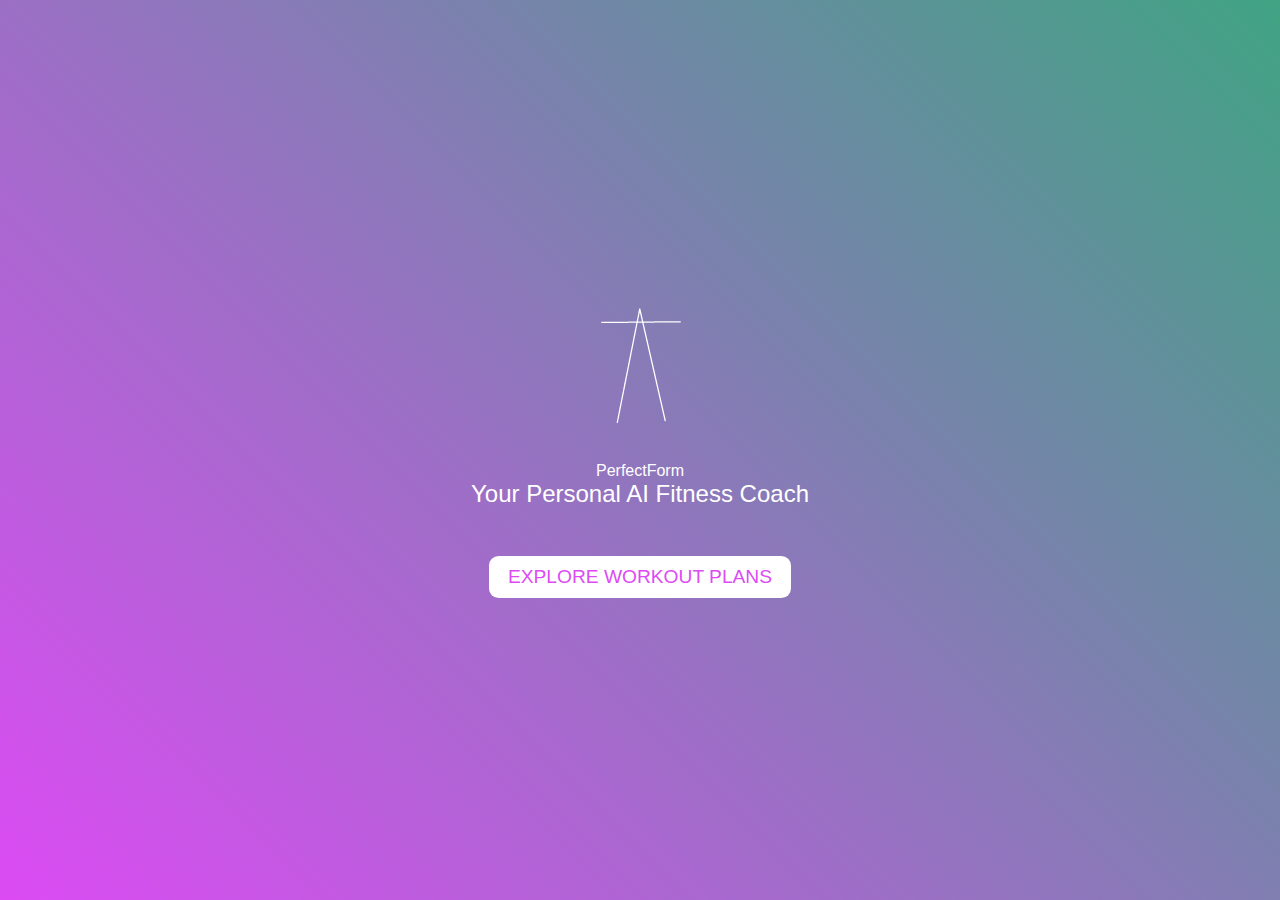
==== index.html @ ffdbbbdf "Added main html files" ====
<!DOCTYPE html>
<html lang="en">
<head>
  <meta charset="UTF-8">
  <meta name="viewport" content="width=device-width, initial-scale=1.0">
  <title>Document</title>
  <link rel="stylesheet" type="text/css" href="css/style.css">
  <script src="index.html" type="module"></script>
</head>
<body>
  <div class="layer"></div>
  <div class="layer">
    <div class="center">
      <img class="logo" src="img/logo.png" alt="logo">
      <div class="gap"></div>
      <div>PerfectForm</div>
      <h2>Your Personal AI Fitness Coach</h2>
      <div class="gap"></div>
      <a href="html/plans.html" class="btn-primary">Explore Workout Plans</a>
    </div>
  </div>
</body>
</html>
---- css/style.css ----
html, body {
  height: 100%;
  margin: 0;
  padding: 0;
  font-family: 'inter', 'arial', 'sans-serif';
  font-size: 16px;
  background: linear-gradient(45deg, #dc4bf4, #40a383);
  color: white;
  font-weight: 200;
}

header {
  width: 100%;
  height: fit-content;
  display: flex;
  justify-content: start;
  align-items: center;
  padding: 1em 2em;
  box-sizing: border-box;
}

h1, h2, h3, h4, h5, h6 {
  margin: 0;
  margin-bottom: 1rem;
  padding: 0;
  font-weight: 200;
}

h1 {
  font-size: 3rem;
}

h2 {
  font-size: 1.5rem;
}

.btn-primary {
  font-weight: 200;
  padding: 0.5em 1em;
  border: none;
  border-radius: 0.5em;
  background: white;
  color: #dc4bf4;
  cursor: pointer;
  transition: all 0.2s ease-in-out;
  font-size: 1.2em;
  text-decoration: none;
  text-transform: uppercase;
  font-weight: 400;
}

.layer {
  width: 100%;
  height: 100%;
  position: absolute;
}

.gap {
  height: 2em;
}

.gradient-background {
}

.center {
  width: 100%;
  height: 100%;
  display: flex;
  justify-content: center;
  align-items: center;
  flex-direction: column;
}

.logo {
  width: 8em;
}

.logo-smaller {
  width: 2em;
}
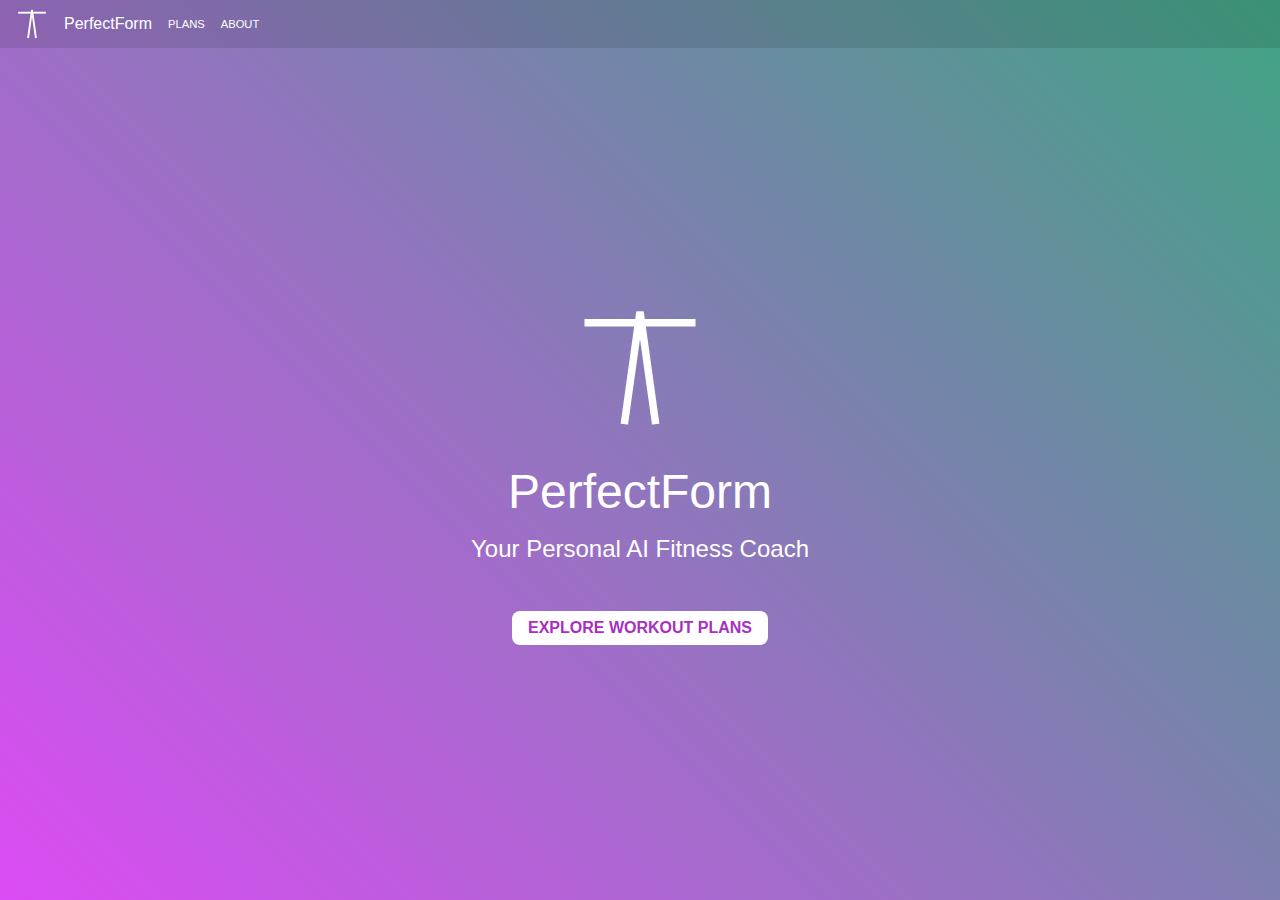
==== commit 23046f92: "Added plan explorer" ====
--- a/index.html
+++ b/index.html
@@ -3,21 +3,25 @@
 <head>
   <meta charset="UTF-8">
   <meta name="viewport" content="width=device-width, initial-scale=1.0">
-  <title>Document</title>
-  <link rel="stylesheet" type="text/css" href="css/style.css">
-  <script src="index.html" type="module"></script>
+  <title>Home - PerfectForm</title>
+  <link rel="stylesheet" type="text/css" href="/css/style.css">
+  <script src="/js/index.js" type="module"></script>
 </head>
 <body>
-  <div class="layer"></div>
-  <div class="layer">
-    <div class="center">
-      <img class="logo" src="img/logo.png" alt="logo">
-      <div class="gap"></div>
-      <div>PerfectForm</div>
-      <h2>Your Personal AI Fitness Coach</h2>
-      <div class="gap"></div>
-      <a href="html/plans.html" class="btn-primary">Explore Workout Plans</a>
+  <header></header>
+  <main>
+    <div class="layer"></div>
+    <div class="layer">
+      <div class="center">
+        <img class="logo" src="/img/logo.png" alt="logo">
+        <div class="gap"></div>
+        <h1>PerfectForm</h1>
+        <h2>Your Personal AI Fitness Coach</h2>
+        <div class="gap"></div>
+        <a href="/html/plans.html" class="btn btn-primary">Explore Workout Plans</a>
+      </div>
     </div>
-  </div>
+  </main>
+  <script src="/js/loadFragments.js"></script>
 </body>
 </html>--- a/css/style.css
+++ b/css/style.css
@@ -7,16 +7,23 @@
   background: linear-gradient(45deg, #dc4bf4, #40a383);
   color: white;
   font-weight: 200;
+  display: flex;
+  flex-direction: column;
 }
 
 header {
-  width: 100%;
-  height: fit-content;
-  display: flex;
-  justify-content: start;
-  align-items: center;
-  padding: 1em 2em;
-  box-sizing: border-box;
+  flex: 0;
+}
+
+a {
+  color:#1dffb7;
+  text-decoration: none;
+  font-weight: 400;
+}
+
+main {
+  flex: 1;
+  position: relative;
 }
 
 h1, h2, h3, h4, h5, h6 {
@@ -34,25 +41,42 @@
   font-size: 1.5rem;
 }
 
-.btn-primary {
+.btn {
+  display: inline-block;
   font-weight: 200;
   padding: 0.5em 1em;
   border: none;
   border-radius: 0.5em;
-  background: white;
-  color: #dc4bf4;
   cursor: pointer;
-  transition: all 0.2s ease-in-out;
-  font-size: 1.2em;
+  font-size: 1em;
   text-decoration: none;
   text-transform: uppercase;
-  font-weight: 400;
+}
+
+.btn-primary {
+  background: white;
+  color: #a92fbe;
+  font-weight: 600;
+}
+
+.btn-secondary {
+  background: none;
+  border: 1px solid white;
+  color: white;
+  font-weight: 200;
 }
 
 .layer {
   width: 100%;
   height: 100%;
   position: absolute;
+}
+
+.width-constraint {
+  height: 100%;
+  margin: 0 auto;
+  padding: 1em;
+  max-width: 100rem;
 }
 
 .gap {
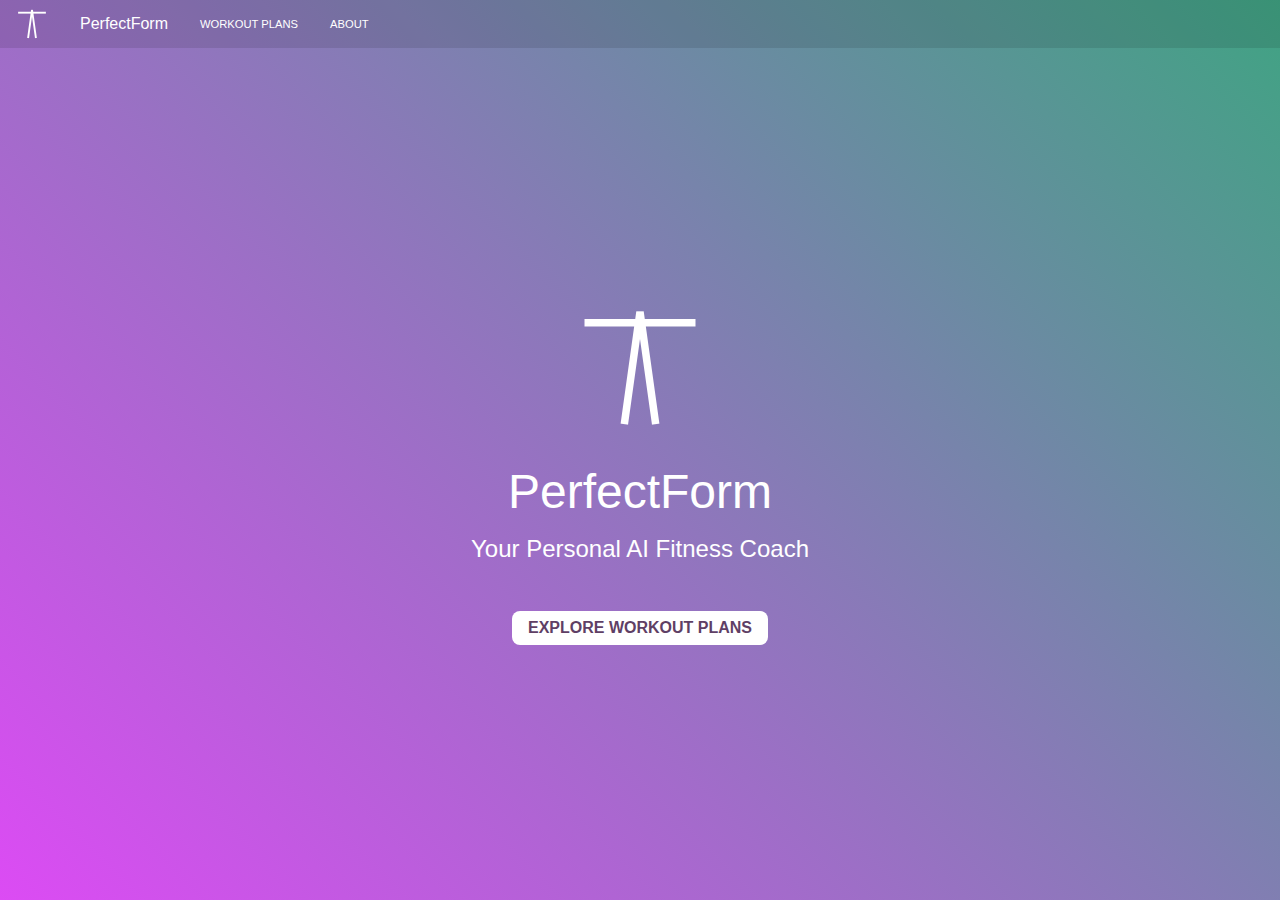
==== commit b72a3b96: "Style Cleanup" ====
--- a/index.html
+++ b/index.html
@@ -10,7 +10,6 @@
 <body>
   <header></header>
   <main>
-    <div class="layer"></div>
     <div class="layer">
       <div class="center">
         <img class="logo" src="/img/logo.png" alt="logo">
--- a/css/style.css
+++ b/css/style.css
@@ -1,14 +1,18 @@
 html, body {
   height: 100%;
+  overflow: hidden;
   margin: 0;
   padding: 0;
   font-family: 'inter', 'arial', 'sans-serif';
   font-size: 16px;
-  background: linear-gradient(45deg, #dc4bf4, #40a383);
   color: white;
   font-weight: 200;
   display: flex;
   flex-direction: column;
+}
+
+html {
+  background: linear-gradient(45deg, #dc4bf4, #40a383);
 }
 
 header {
@@ -24,6 +28,7 @@
 main {
   flex: 1;
   position: relative;
+  overflow: scroll;
 }
 
 h1, h2, h3, h4, h5, h6 {
@@ -55,7 +60,7 @@
 
 .btn-primary {
   background: white;
-  color: #a92fbe;
+  color: rgb(95, 63, 101);
   font-weight: 600;
 }
 
@@ -75,15 +80,12 @@
 .width-constraint {
   height: 100%;
   margin: 0 auto;
-  padding: 1em;
-  max-width: 100rem;
+  padding: 1em 2em;
+  max-width: 70rem;
 }
 
 .gap {
   height: 2em;
-}
-
-.gradient-background {
 }
 
 .center {
